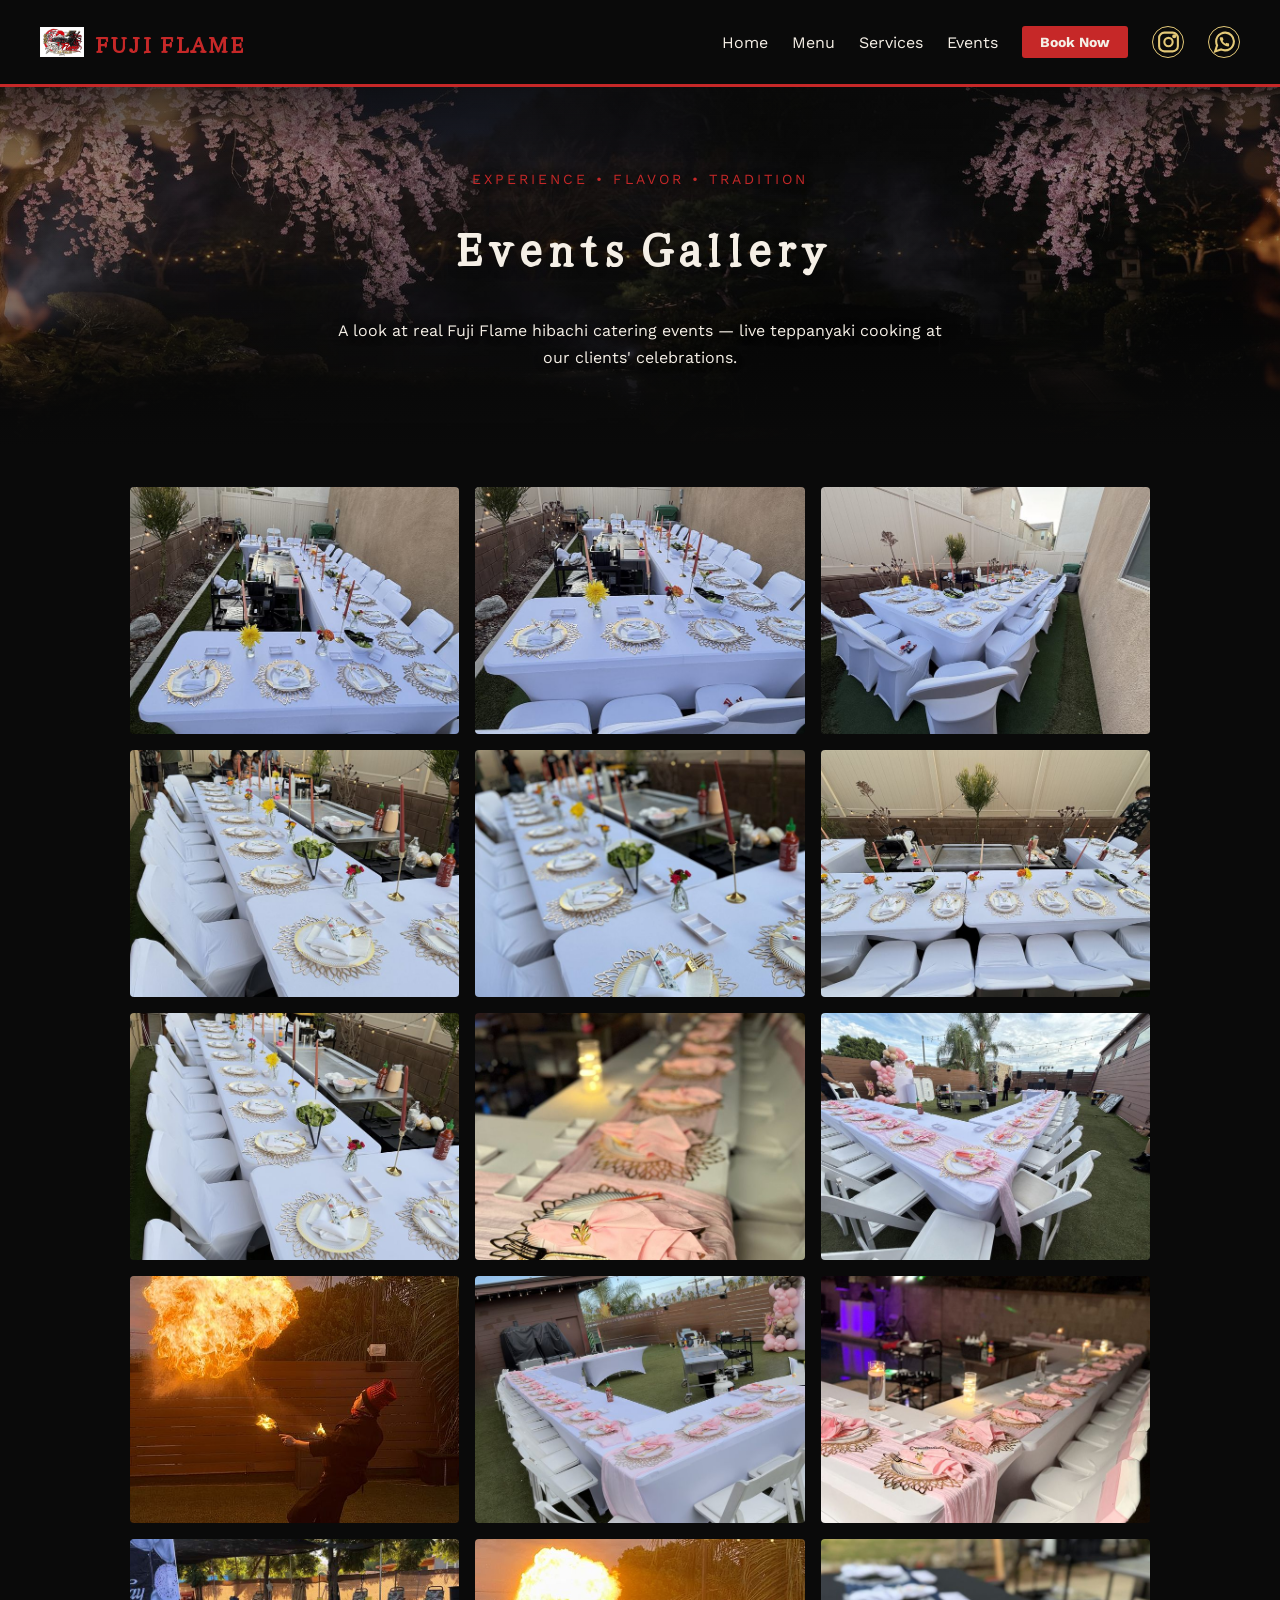
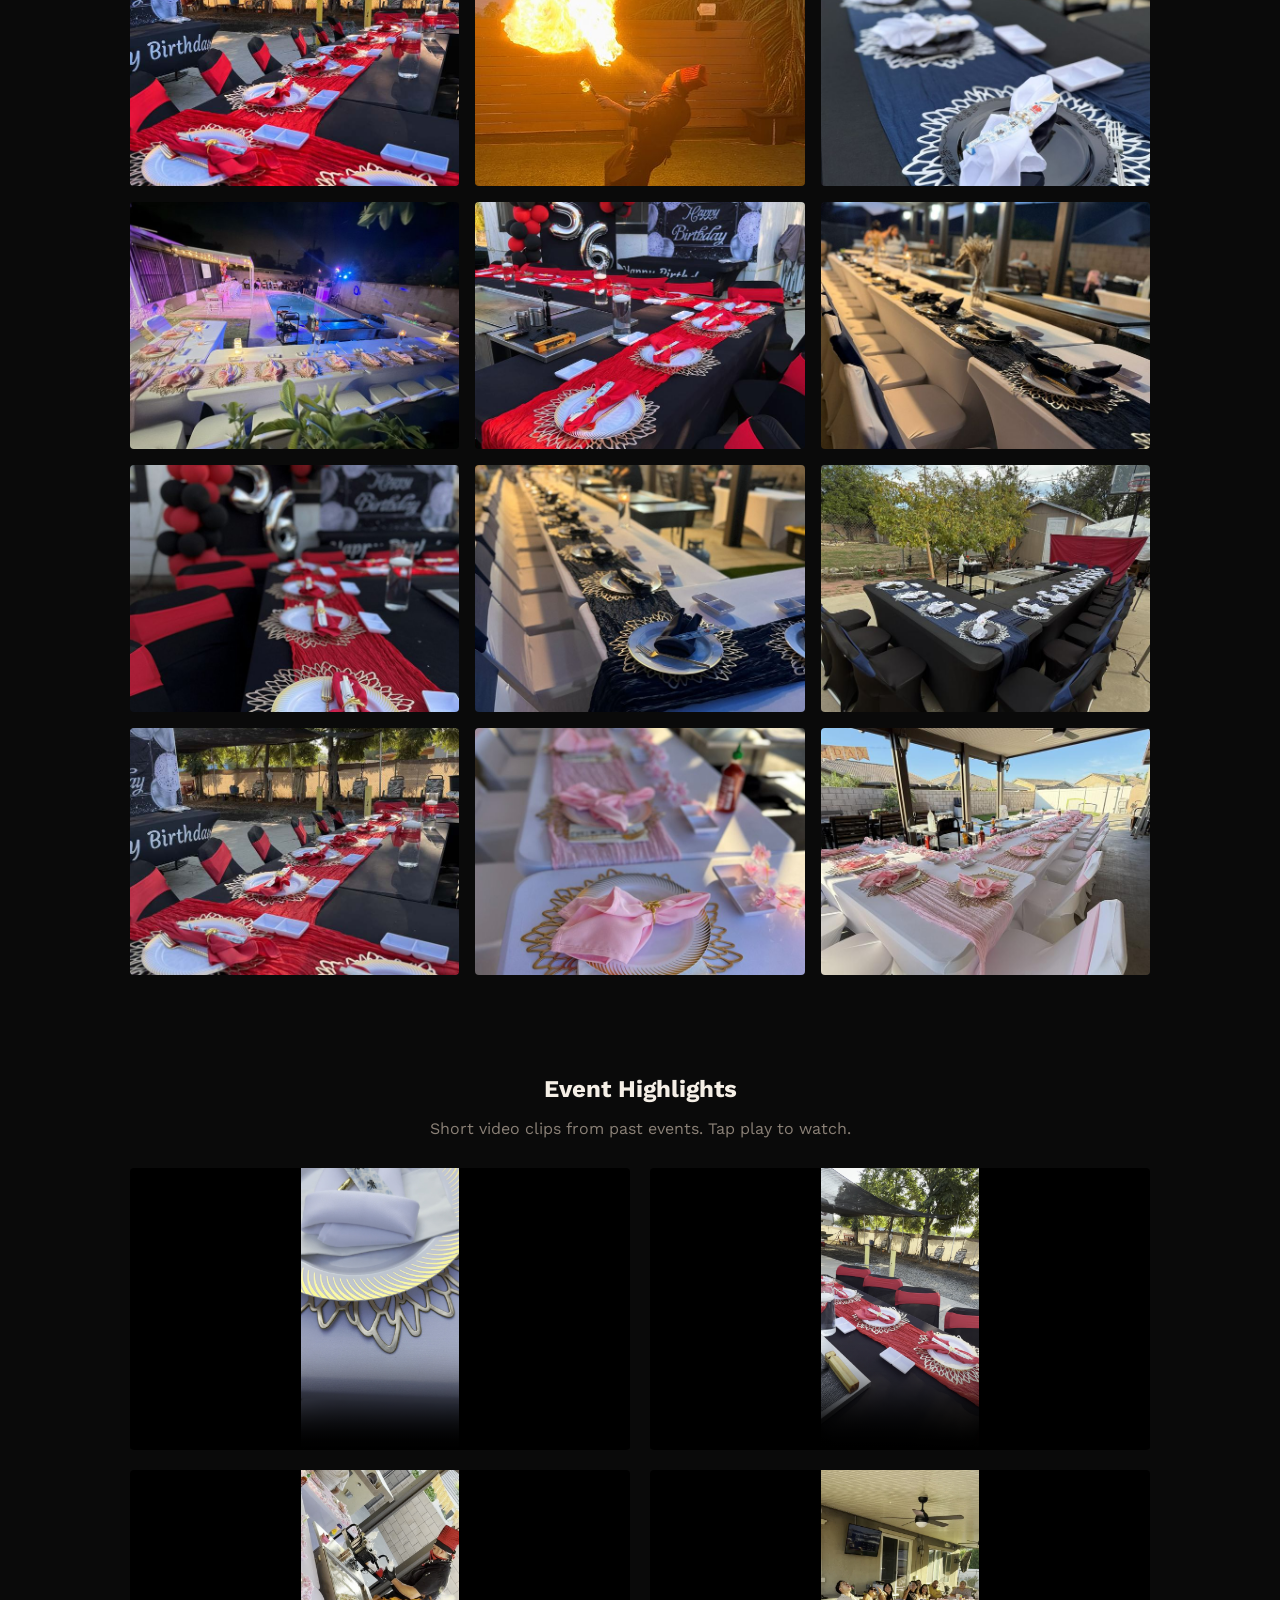
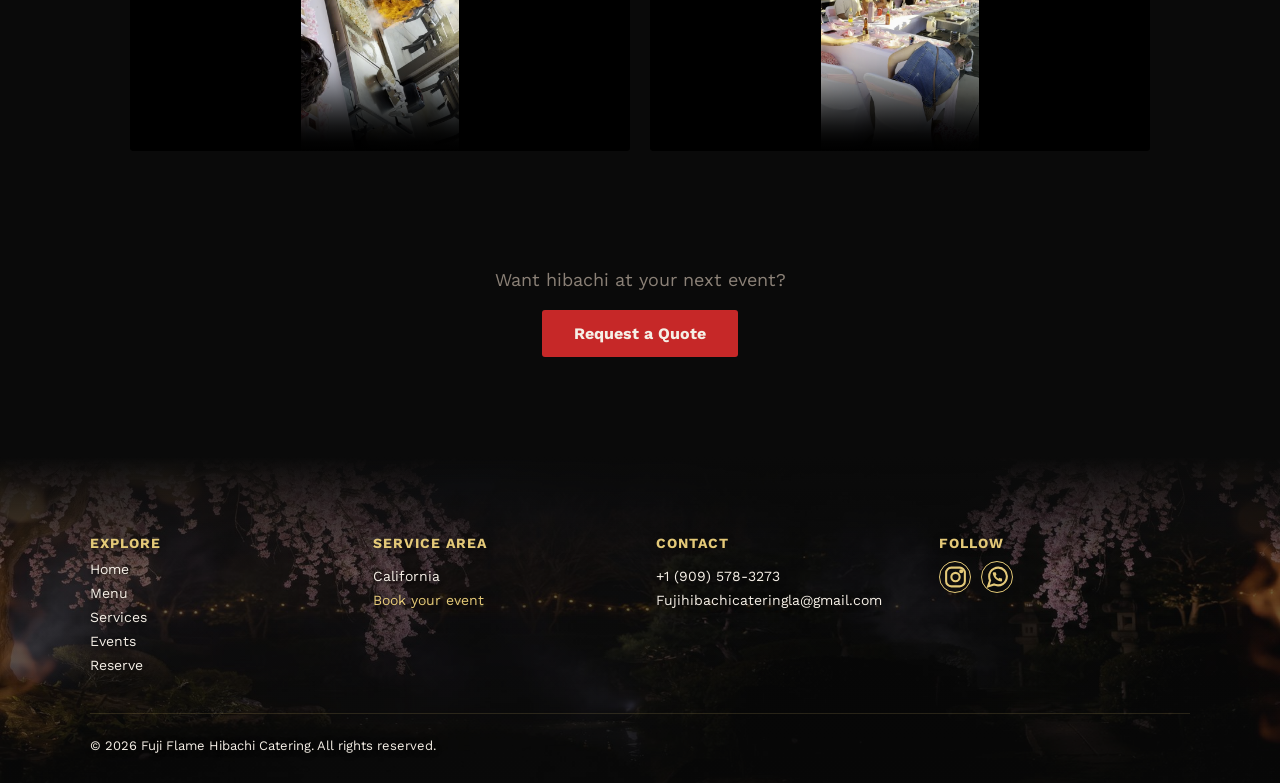
==== events.html @ 55829a8d "Add Fuji Flame Hibachi website" ====
<!DOCTYPE html>
<html lang="en">
    <head>
        <meta charset="UTF-8">
        <meta name="viewport" content="width=device-width, initial-scale=1">
        <title>Events Gallery | Fuji Flame Hibachi Catering</title>
        <meta name="description" content="A photo gallery of real Fuji Flame hibachi catering events — live teppanyaki cooking at weddings, birthdays and parties.">
        <link rel="stylesheet" href="style.css">
        <link rel="preconnect" href="https://fonts.googleapis.com">
        <link href="https://fonts.googleapis.com/css2?family=Yuji+Syuku&family=Work+Sans:wght@400;500;600&display=swap" rel="stylesheet">
    </head>
<body>
    <header>
        <a href="index.html" class="logo">
            <img src="Imagenes/web/logo-emblem.png" alt="" class="logo-mark" width="44" height="44">
            <span>FUJI FLAME</span>
        </a>
        <button class="nav-toggle" id="navToggle" aria-expanded="false" aria-controls="siteNav" aria-label="Open menu">
            <svg viewBox="0 0 24 24" width="26" height="26" fill="none" stroke="currentColor" stroke-width="2">
                <line x1="3" y1="6" x2="21" y2="6"></line>
                <line x1="3" y1="12" x2="21" y2="12"></line>
                <line x1="3" y1="18" x2="21" y2="18"></line>
            </svg>
        </button>
        <nav id="siteNav">
            <a href="index.html">Home</a>
            <a href="menu.html">Menu</a>
            <a href="services.html">Services</a>
            <a href="events.html" aria-current="page">Events</a>
            <a href="reserve.html" class="nav-cta">Book Now</a>
            <a href="https://www.instagram.com/fujihibachicateringla" class="social-icon" target="_blank" rel="noopener" aria-label="Instagram">
                <svg viewBox="0 0 24 24" width="25" height="28" fill="none" stroke="currentColor" stroke-width="2">
                <rect x="3" y="3" width="18" height="18" rx="5"></rect>
                <circle cx="12" cy="12" r="4"></circle>
                <circle cx="17.5" cy="6.5" r="1"></circle>
                </svg>
            </a>
            <a href="https://wa.me/19095783273" class="social-icon" target="_blank" rel="noopener" aria-label="WhatsApp">
                <svg viewBox="0 0 24 24" width="25" height="28" fill="none" stroke="currentColor" stroke-width="2">
                <path d="M21 11.5a8.38 8.38 0 0 1-.9 3.8 8.5 8.5 0 0 1-7.6 4.7 8.38 8.38 0 0 1-3.8-.9L3 21l1.9-5.7a8.38 8.38 0 0 1-.9-3.8 8.5 8.5 0 0 1 4.7-7.6 8.38 8.38 0 0 1 3.8-.9h.5a8.48 8.48 0 0 1 8 8v.5z"></path>
                <g transform="translate(6.5,6.5) scale(0.45)" stroke="none" fill="currentColor">
                <path d="M22 16.92v3a2 2 0 0 1-2.18 2 19.79 19.79 0 0 1-8.63-3.07 19.5 19.5 0 0 1-6-6 19.79 19.79 0 0 1-3.07-8.67A2 2 0 0 1 4.11 2h3a2 2 0 0 1 2 1.72c.127.96.361 1.903.7 2.81a2 2 0 0 1-.45 2.11L8.09 9.91a16 16 0 0 0 6 6l1.27-1.27a2 2 0 0 1 2.11-.45c.907.339 1.85.573 2.81.7A2 2 0 0 1 22 16.92z"></path>
                </g>
                </svg>
            </a>
        </nav>
    </header>

    <section class="page-intro page-banner">
        <p class="tagline">Experience • Flavor • Tradition</p>
        <h1>Events Gallery</h1>
        <p class="page-intro-text">A look at real Fuji Flame hibachi catering events — live teppanyaki cooking at our clients' celebrations.</p>
    </section>

    <section class="events reveal">
        <div class="photo-grid">
            <img src="Imagenes/events/thumbs/event-1.jpg" data-large="Imagenes/events/large/event-1.jpg" alt="Fuji Flame hibachi catering event" class="photo-grid-item" tabindex="0">
            <img src="Imagenes/events/thumbs/event-2.jpg" data-large="Imagenes/events/large/event-2.jpg" alt="Fuji Flame hibachi catering event" class="photo-grid-item" tabindex="0" loading="lazy">
            <img src="Imagenes/events/thumbs/event-3.jpg" data-large="Imagenes/events/large/event-3.jpg" alt="Fuji Flame hibachi catering event" class="photo-grid-item" tabindex="0" loading="lazy">
            <img src="Imagenes/events/thumbs/event-4.jpg" data-large="Imagenes/events/large/event-4.jpg" alt="Fuji Flame hibachi catering event" class="photo-grid-item" tabindex="0" loading="lazy">
            <img src="Imagenes/events/thumbs/event-5.jpg" data-large="Imagenes/events/large/event-5.jpg" alt="Fuji Flame hibachi catering event" class="photo-grid-item" tabindex="0" loading="lazy">
            <img src="Imagenes/events/thumbs/event-7.jpg" data-large="Imagenes/events/large/event-7.jpg" alt="Fuji Flame hibachi catering event" class="photo-grid-item" tabindex="0" loading="lazy">
            <img src="Imagenes/events/thumbs/event-8.jpg" data-large="Imagenes/events/large/event-8.jpg" alt="Fuji Flame hibachi catering event" class="photo-grid-item" tabindex="0" loading="lazy">
            <img src="Imagenes/events/thumbs/event-9.jpg" data-large="Imagenes/events/large/event-9.jpg" alt="Fuji Flame hibachi catering event" class="photo-grid-item" tabindex="0" loading="lazy">
            <img src="Imagenes/events/thumbs/event-10.jpg" data-large="Imagenes/events/large/event-10.jpg" alt="Fuji Flame hibachi catering event" class="photo-grid-item" tabindex="0" loading="lazy">
            <img src="Imagenes/events/thumbs/event-11.jpg" data-large="Imagenes/events/large/event-11.jpg" alt="Fuji Flame hibachi catering event" class="photo-grid-item" tabindex="0" loading="lazy">
            <img src="Imagenes/events/thumbs/event-12.jpg" data-large="Imagenes/events/large/event-12.jpg" alt="Fuji Flame hibachi catering event" class="photo-grid-item" tabindex="0" loading="lazy">
            <img src="Imagenes/events/thumbs/event-13.jpg" data-large="Imagenes/events/large/event-13.jpg" alt="Fuji Flame hibachi catering event" class="photo-grid-item" tabindex="0" loading="lazy">
            <img src="Imagenes/events/thumbs/event-14.jpg" data-large="Imagenes/events/large/event-14.jpg" alt="Fuji Flame hibachi catering event" class="photo-grid-item" tabindex="0" loading="lazy">
            <img src="Imagenes/events/thumbs/event-15.jpg" data-large="Imagenes/events/large/event-15.jpg" alt="Fuji Flame hibachi catering event" class="photo-grid-item" tabindex="0" loading="lazy">
            <img src="Imagenes/events/thumbs/event-16.jpg" data-large="Imagenes/events/large/event-16.jpg" alt="Fuji Flame hibachi catering event" class="photo-grid-item" tabindex="0" loading="lazy">
            <img src="Imagenes/events/thumbs/event-17.jpg" data-large="Imagenes/events/large/event-17.jpg" alt="Fuji Flame hibachi catering event" class="photo-grid-item" tabindex="0" loading="lazy">
            <img src="Imagenes/events/thumbs/event-18.jpg" data-large="Imagenes/events/large/event-18.jpg" alt="Fuji Flame hibachi catering event" class="photo-grid-item" tabindex="0" loading="lazy">
            <img src="Imagenes/events/thumbs/event-19.jpg" data-large="Imagenes/events/large/event-19.jpg" alt="Fuji Flame hibachi catering event" class="photo-grid-item" tabindex="0" loading="lazy">
            <img src="Imagenes/events/thumbs/event-20.jpg" data-large="Imagenes/events/large/event-20.jpg" alt="Fuji Flame hibachi catering event" class="photo-grid-item" tabindex="0" loading="lazy">
            <img src="Imagenes/events/thumbs/event-21.jpg" data-large="Imagenes/events/large/event-21.jpg" alt="Fuji Flame hibachi catering event" class="photo-grid-item" tabindex="0" loading="lazy">
            <img src="Imagenes/events/thumbs/event-23.jpg" data-large="Imagenes/events/large/event-23.jpg" alt="Fuji Flame hibachi catering event" class="photo-grid-item" tabindex="0" loading="lazy">
            <img src="Imagenes/events/thumbs/event-24.jpg" data-large="Imagenes/events/large/event-24.jpg" alt="Fuji Flame hibachi catering event" class="photo-grid-item" tabindex="0" loading="lazy">
            <img src="Imagenes/events/thumbs/event-26.jpg" data-large="Imagenes/events/large/event-26.jpg" alt="Fuji Flame hibachi catering event" class="photo-grid-item" tabindex="0" loading="lazy">
            <img src="Imagenes/events/thumbs/event-27.jpg" data-large="Imagenes/events/large/event-27.jpg" alt="Fuji Flame hibachi catering event" class="photo-grid-item" tabindex="0" loading="lazy">
        </div>
    </section>

    <section class="events reveal">
        <h2>Event Highlights</h2>
        <p class="events-intro">Short video clips from past events. Tap play to watch.</p>
        <div class="video-grid">
            <video controls preload="none" poster="Imagenes/web/videos/event-6-poster.jpg" class="video-grid-item">
                <source src="Imagenes/web/videos/event-6.mp4" type="video/mp4">
                Your browser can't play this video. Try opening it in Safari or QuickTime.
            </video>
            <video controls preload="none" poster="Imagenes/web/videos/event-25-poster.jpg" class="video-grid-item">
                <source src="Imagenes/web/videos/event-25.mp4" type="video/mp4">
                Your browser can't play this video. Try opening it in Safari or QuickTime.
            </video>
            <video controls preload="none" poster="Imagenes/web/videos/event-28-poster.jpg" class="video-grid-item">
                <source src="Imagenes/web/videos/event-28.mp4" type="video/mp4">
                Your browser can't play this video. Try opening it in Safari or QuickTime.
            </video>
            <video controls preload="none" poster="Imagenes/web/videos/event-29-poster.jpg" class="video-grid-item">
                <source src="Imagenes/web/videos/event-29.mp4" type="video/mp4">
                Your browser can't play this video. Try opening it in Safari or QuickTime.
            </video>
        </div>
    </section>

    <section class="menu-cta">
        <p>Want hibachi at your next event?</p>
        <a href="reserve.html" class="btn">Request a Quote</a>
    </section>

    <footer class="site-footer">
        <div class="footer-columns">
            <div>
                <h4>Explore</h4>
                <nav class="footer-nav" aria-label="Footer">
                    <a href="index.html">Home</a>
                    <a href="menu.html">Menu</a>
                    <a href="services.html">Services</a>
                    <a href="events.html">Events</a>
                    <a href="reserve.html">Reserve</a>
                </nav>
            </div>
            <div>
                <h4>Service Area</h4>
                <p>California<br><a href="reserve.html">Book your event</a></p>
            </div>
            <div>
                <h4>Contact</h4>
                <p>+1 (909) 578-3273<br>Fujihibachicateringla@gmail.com</p>
            </div>
            <div>
                <h4>Follow</h4>
                <div class="footer-social">
                    <a href="https://www.instagram.com/fujihibachicateringla" class="social-icon" target="_blank" rel="noopener" aria-label="Instagram">
                        <svg viewBox="0 0 24 24" width="25" height="28" fill="none" stroke="currentColor" stroke-width="2">
                            <rect x="3" y="3" width="18" height="18" rx="5"></rect>
                            <circle cx="12" cy="12" r="4"></circle>
                            <circle cx="17.5" cy="6.5" r="1"></circle>
                        </svg>
                    </a>
                    <a href="https://wa.me/19095783273" class="social-icon" target="_blank" rel="noopener" aria-label="WhatsApp">
                        <svg viewBox="0 0 24 24" width="25" height="28" fill="none" stroke="currentColor" stroke-width="2">
                            <path d="M21 11.5a8.38 8.38 0 0 1-.9 3.8 8.5 8.5 0 0 1-7.6 4.7 8.38 8.38 0 0 1-3.8-.9L3 21l1.9-5.7a8.38 8.38 0 0 1-.9-3.8 8.5 8.5 0 0 1 4.7-7.6 8.38 8.38 0 0 1 3.8-.9h.5a8.48 8.48 0 0 1 8 8v.5z"></path>
                            <g transform="translate(6.5,6.5) scale(0.45)" stroke="none" fill="currentColor">
                                <path d="M22 16.92v3a2 2 0 0 1-2.18 2 19.79 19.79 0 0 1-8.63-3.07 19.5 19.5 0 0 1-6-6 19.79 19.79 0 0 1-3.07-8.67A2 2 0 0 1 4.11 2h3a2 2 0 0 1 2 1.72c.127.96.361 1.903.7 2.81a2 2 0 0 1-.45 2.11L8.09 9.91a16 16 0 0 0 6 6l1.27-1.27a2 2 0 0 1 2.11-.45c.907.339 1.85.573 2.81.7A2 2 0 0 1 22 16.92z"></path>
                            </g>
                        </svg>
                    </a>
                </div>
            </div>
        </div>
        <div class="footer-bottom">
            <span>© 2026 Fuji Flame Hibachi Catering. All rights reserved.</span>
        </div>
    </footer>

    <script src="script.js"></script>
    <script src="events.js"></script>
</body>
</html>
---- style.css ----
:root {
  --color-bg: #0A0A0A;
  --color-bg-alt: #1c1815;
  --color-text: #F5EFE6;
  --color-text-muted: #8b8177;
  --color-accent: #C62828;
  --color-accent-light: #E4C978;
  --color-sakura: #F48FB1;
  --font-display: "Yuji Syuku", serif;
  --font-body: "Work Sans", sans-serif;
}

* {
  box-sizing: border-box;
}

body {
  margin: 0;
  background-color: var(--color-bg);
  color: var(--color-text);
  font-family: var(--font-body);
}

a {
  text-decoration: none;
}

/* ---- Focus styles (keyboard navigation) ---- */
a:focus-visible,
button:focus-visible,
input:focus-visible,
textarea:focus-visible,
select:focus-visible {
  outline: 2px solid var(--color-accent-light);
  outline-offset: 3px;
}

/* ---- Header / nav ---- */
header {
  position: relative;
  display: flex;
  flex-wrap: wrap;
  justify-content: space-between;
  align-items: center;
  padding: 20px 40px;
  border-bottom: 3px solid var(--color-accent);
}

.logo {
  display: inline-flex;
  align-items: center;
  gap: 10px;
  font-family: var(--font-display);
  font-size: 24px;
  font-weight: bold;
  color: var(--color-accent);
}

.logo-mark {
  height: 44px;
  width: 44px;
  object-fit: contain;
  border-radius: 6px;
}

nav {
  display: flex;
  align-items: center;
  gap: 24px;
}

nav a {
  color: var(--color-text);
}

.nav-toggle {
  display: none;
  background: none;
  border: none;
  color: var(--color-text);
  cursor: pointer;
  padding: 6px;
}

/* "Book Now" call-to-action button in the nav */
.nav-cta {
  background-color: var(--color-accent);
  color: var(--color-text);
  padding: 8px 18px;
  border-radius: 3px;
  font-weight: bold;
  font-size: 14px;
}

.social-icon {
  display: inline-flex;
  align-items: center;
  justify-content: center;
  width: 32px;
  height: 32px;
  border: 1px solid var(--color-accent-light);
  border-radius: 50%;
  color: var(--color-accent-light);
}

/* ---- Slider ---- */
.slider {
  position: relative;
  width: 100%;
  height: 60vh;
  overflow: hidden;
}

.slide {
  position: absolute;
  top: 0;
  left: 0;
  width: 100%;
  height: 100%;
  opacity: 0;
  transition: opacity 0.5s ease;
}

.slide.active {
  opacity: 1;
}

.slide-photo {
  width: 100%;
  height: 100%;
  object-fit: cover;
  display: block;
}

.slider-dots {
  position: absolute;
  bottom: 20px;
  left: 50%;
  transform: translateX(-50%);
  display: flex;
  gap: 10px;
  z-index: 2;
}

.dot {
  width: 10px;
  height: 10px;
  border-radius: 50%;
  border: 1px solid var(--color-accent-light);
  background: transparent;
  cursor: pointer;
  padding: 0;
  transition: background-color 0.3s ease;
}

.dot.active {
  background-color: var(--color-accent-light);
}

/* ---- Hero ---- */
.hero {
  text-align: center;
  padding: 120px 40px;
}

.tagline {
  color: var(--color-accent);
  letter-spacing: 3px;
  text-transform: uppercase;
  font-size: 14px;
}

.hero h1 {
  font-family: var(--font-display);
  font-size: 72px;
  margin: 10px 0;
}

.hero-text {
  color: var(--color-text-muted);
  max-width: 500px;
  margin: 0 auto 30px;
}

.btn {
  display: inline-block;
  background-color: var(--color-accent);
  color: var(--color-text);
  padding: 14px 32px;
  font-weight: bold;
  border-radius: 3px;
}

/* ---- About ---- */
.about {
  max-width: 700px;
  margin: 0 auto;
  padding: 100px 40px;
}

.about h2 {
  text-align: center;
  margin-bottom: 30px;
}

.about p {
  color: var(--color-text-muted);
  line-height: 1.8;
  margin-bottom: 16px;
}

/* ---- Shared page intro (menu / services / events / reserve) ---- */
.page-intro {
  text-align: center;
  padding: 80px 40px 40px;
  max-width: 700px;
  margin: 0 auto;
}

.page-intro h1 {
  font-family: var(--font-display);
  font-size: 48px;
  margin: 10px 0 20px;
}

.page-intro-text {
  color: var(--color-text-muted);
  line-height: 1.7;
}

/* ---- Menu packages ---- */
.packages {
  max-width: 1000px;
  margin: 0 auto;
  padding: 20px 40px 80px;
  display: grid;
  grid-template-columns: repeat(2, 1fr);
  gap: 30px;
}

.package-card {
  background-color: var(--color-bg-alt);
  border-top: 3px solid var(--color-accent);
  padding: 28px;
  border-radius: 4px;
}

.package-card:last-child {
  grid-column: 1 / -1;
}

.package-head {
  display: flex;
  align-items: center;
  gap: 16px;
  margin-bottom: 16px;
}

.package-number {
  font-family: var(--font-display);
  font-size: 36px;
  color: var(--color-accent);
}

.package-name {
  font-size: 20px;
  margin: 0 0 4px;
}

.package-price {
  color: var(--color-accent-light);
  font-weight: bold;
}

.package-price small {
  color: var(--color-text-muted);
  font-weight: normal;
  font-size: 12px;
}

.package-items {
  list-style: none;
  padding: 0;
  margin: 0 0 16px;
  columns: 2;
}

.package-items li {
  padding: 6px 0;
  border-bottom: 1px solid rgba(228, 201, 120, 0.15);
  break-inside: avoid;
}

.package-note {
  color: var(--color-text-muted);
  font-size: 13px;
  font-style: italic;
  margin: 0;
}

/* ---- Sauces ---- */
.sauces {
  max-width: 900px;
  margin: 0 auto;
  padding: 40px 40px 100px;
  text-align: center;
}

.sauces h2 {
  margin-bottom: 10px;
}

.sauces-intro {
  color: var(--color-text-muted);
  margin-bottom: 30px;
}

.sauces-grid {
  display: grid;
  grid-template-columns: repeat(3, 1fr);
  gap: 20px;
}

.sauce-card {
  background-color: var(--color-bg-alt);
  border: 1px solid rgba(228, 201, 120, 0.25);
  padding: 24px;
  border-radius: 4px;
}

.sauce-card h3 {
  color: var(--color-accent-light);
  margin: 0;
  font-size: 16px;
}

/* ---- Shared call-to-action band ---- */
.menu-cta {
  text-align: center;
  padding: 60px 40px 100px;
}

.menu-cta p {
  color: var(--color-text-muted);
  margin-bottom: 20px;
  font-size: 18px;
}

/* ---- Services page ---- */
.services-list {
  max-width: 700px;
  margin: 0 auto;
  padding: 20px 40px 60px;
}

.services-list h2 {
  margin-bottom: 20px;
}

.check-list {
  list-style: none;
  padding: 0;
  margin: 0;
}

.check-list li {
  padding: 12px 0 12px 32px;
  border-bottom: 1px solid rgba(228, 201, 120, 0.15);
  color: var(--color-text-muted);
  position: relative;
}

.check-list li::before {
  content: "\2713";
  position: absolute;
  left: 0;
  color: var(--color-accent-light);
  font-weight: bold;
}

.check-list--placeholder li {
  color: var(--color-text);
  font-style: italic;
}

.check-list--placeholder li::before {
  content: "?";
  color: var(--color-accent);
}

/* ---- Events page: photo + video gallery ---- */
.events {
  padding: 40px 40px;
  max-width: 1100px;
  margin: 0 auto;
}

.events h2 {
  text-align: center;
  margin-bottom: 10px;
}

.events-intro {
  text-align: center;
  color: var(--color-text-muted);
  margin-bottom: 30px;
}

.photo-grid {
  display: grid;
  grid-template-columns: repeat(3, 1fr);
  gap: 16px;
}

.photo-grid-item {
  width: 100%;
  aspect-ratio: 4 / 3;
  object-fit: cover;
  border-radius: 4px;
  display: block;
}

.video-grid {
  display: grid;
  grid-template-columns: repeat(2, 1fr);
  gap: 20px;
}

.video-grid-item {
  width: 100%;
  aspect-ratio: 16 / 9;
  background-color: #000;
  border-radius: 4px;
  object-fit: contain;
}

/* ---- Contact / reserve form ---- */
.contact {
  max-width: 500px;
  margin: 0 auto;
  padding: 20px 40px 100px;
}

.contact form {
  display: flex;
  flex-direction: column;
  gap: 16px;
}

.contact label {
  display: block;
  font-size: 13px;
  color: var(--color-text-muted);
  text-transform: uppercase;
  margin-bottom: 6px;
}

.contact input,
.contact select,
.contact textarea {
  width: 100%;
  background-color: var(--color-bg);
  border: 1px solid rgba(228, 201, 120, 0.35);
  color: var(--color-text);
  padding: 12px 14px;
  border-radius: 4px;
  font-family: var(--font-body);
  font-size: 14px;
}

.contact button {
  background-color: var(--color-accent);
  color: var(--color-text);
  border: none;
  padding: 14px;
  border-radius: 3px;
  font-weight: bold;
  cursor: pointer;
}

.form-status {
  color: var(--color-accent-light);
  font-weight: bold;
  font-size: 14px;
  margin: 0;
}

/* ====================================================== */
/* Booking form (reserve.html) — 3-step wizard             */
/* ====================================================== */

/* hides an element visually but keeps it readable by screen readers
   and reachable by keyboard — used for the real radio inputs behind
   the chips / setup buttons / colour swatches */
.visually-hidden {
  position: absolute;
  width: 1px;
  height: 1px;
  padding: 0;
  margin: -1px;
  overflow: hidden;
  clip: rect(0, 0, 0, 0);
  white-space: nowrap;
  border: 0;
}

.booking {
  max-width: 760px;
  margin: 0 auto;
  padding: 10px 40px 120px;
}

/* ---- Step indicator ---- */
.step-indicator {
  display: flex;
  justify-content: center;
  gap: 10px;
  padding-bottom: 20px;
  margin-bottom: 40px;
  border-bottom: 1px solid rgba(228, 201, 120, 0.25);
  flex-wrap: wrap;
}

.step-tag {
  display: inline-flex;
  align-items: center;
  gap: 8px;
  padding: 8px 16px;
  border-radius: 20px;
  font-size: 13px;
  letter-spacing: 1px;
  text-transform: uppercase;
  color: var(--color-text-muted);
  background-color: var(--color-bg-alt);
}

.step-tag.active {
  background-color: var(--color-accent);
  color: var(--color-text);
  font-weight: bold;
}

.step-tag-num {
  font-family: var(--font-display);
}

/* ---- Step panels ---- */
.form-step h2 {
  font-size: 20px;
  margin: 0 0 6px;
}

.form-step-intro {
  color: var(--color-text-muted);
  font-size: 14px;
  margin: 0 0 28px;
}

.form-group {
  margin-bottom: 28px;
}

.form-group-label {
  display: block;
  font-size: 13px;
  color: var(--color-text-muted);
  text-transform: uppercase;
  letter-spacing: 1px;
  margin-bottom: 10px;
}

.form-group-note {
  color: var(--color-text-muted);
  font-size: 12px;
  margin: 6px 0 0;
  font-style: italic;
}

.required-mark {
  color: var(--color-accent);
  margin-left: 2px;
}

/* ---- Text fields ---- */
.field-row {
  display: grid;
  grid-template-columns: 1fr 1fr;
  gap: 16px;
  margin-bottom: 28px;
}

.field label {
  display: block;
  font-size: 13px;
  color: var(--color-text-muted);
  text-transform: uppercase;
  letter-spacing: 1px;
  margin-bottom: 8px;
}

.field input,
.field select,
.field textarea {
  width: 100%;
  background-color: var(--color-bg);
  border: 1px solid rgba(228, 201, 120, 0.35);
  color: var(--color-text);
  padding: 12px 14px;
  border-radius: 4px;
  font-family: var(--font-body);
  font-size: 14px;
}

/* only turn a field's border red once our JS has flagged it as invalid —
   not automatically via :invalid, so empty fields don't look like errors
   before the visitor has even had a chance to fill them in */
.field.has-error input,
.field.has-error select {
  border-color: var(--color-accent);
}

/* ---- Comments / special requests (step 2) ---- */
.comments-field textarea {
  resize: vertical;
  min-height: 110px;
  max-width: 100%;
  line-height: 1.5;
}

.comments-field textarea::placeholder {
  color: var(--color-text-muted);
}

.comments-field textarea:focus {
  border-color: var(--color-accent-light);
}

.field-help {
  margin: -2px 0 10px;
  font-size: 13px;
  line-height: 1.5;
  color: var(--color-text-muted);
}

.char-counter {
  margin: 6px 0 0;
  font-size: 12px;
  text-align: right;
  color: var(--color-text-muted);
}

.char-counter.is-near-limit {
  color: var(--color-accent-light);
}

.field-error {
  display: block;
  color: var(--color-accent);
  font-size: 12px;
  margin-top: 6px;
  min-height: 15px;
}

/* ---- Chips (occasion) ---- */
.chip-group {
  display: flex;
  flex-wrap: wrap;
  gap: 10px;
}

.chip-label {
  display: inline-flex;
  align-items: center;
  padding: 10px 18px;
  border-radius: 20px;
  border: 1px solid rgba(228, 201, 120, 0.35);
  color: var(--color-text);
  font-size: 14px;
  cursor: pointer;
  transition: background-color 0.2s ease, border-color 0.2s ease;
}

.chip-input:checked + .chip-label {
  background-color: var(--color-accent);
  border-color: var(--color-accent);
  font-weight: bold;
}

.chip-input:focus-visible + .chip-label {
  outline: 2px solid var(--color-accent-light);
  outline-offset: 2px;
}

.other-occasion-field {
  margin-top: 14px;
}

/* ---- Setup & linen buttons ---- */
.setup-group {
  display: flex;
  flex-wrap: wrap;
  gap: 10px;
}

.setup-label {
  display: inline-flex;
  align-items: center;
  padding: 12px 18px;
  border-radius: 4px;
  border: 1px solid rgba(228, 201, 120, 0.35);
  color: var(--color-text);
  font-size: 14px;
  cursor: pointer;
  transition: background-color 0.2s ease, border-color 0.2s ease;
}

.setup-input:checked + .setup-label {
  background-color: var(--color-accent);
  border-color: var(--color-accent);
  font-weight: bold;
}

.setup-input:focus-visible + .setup-label {
  outline: 2px solid var(--color-accent-light);
  outline-offset: 2px;
}

/* ---- Accent colour swatches ---- */
.swatch-grid {
  display: grid;
  grid-template-columns: repeat(9, 1fr);
  gap: 10px;
  max-width: 460px;
}

.swatch-label {
  position: relative;
  display: block;
  width: 100%;
  aspect-ratio: 1 / 1;
  border-radius: 4px;
  border: 1px solid rgba(245, 239, 230, 0.25);
  cursor: pointer;
}

.swatch-input:checked + .swatch-label {
  box-shadow: 0 0 0 3px var(--color-accent-light);
}

.swatch-input:focus-visible + .swatch-label {
  outline: 2px solid var(--color-accent-light);
  outline-offset: 3px;
}

.swatch-input:checked + .swatch-label::after {
  content: "\2713";
  position: absolute;
  inset: 0;
  display: flex;
  align-items: center;
  justify-content: center;
  font-size: 16px;
  font-weight: bold;
  color: #fff;
  text-shadow: 0 0 3px rgba(0, 0, 0, 0.8);
}

.accent-colour-chosen {
  margin-top: 12px;
  font-size: 13px;
  color: var(--color-text-muted);
}

.accent-colour-chosen strong {
  color: var(--color-text);
}

/* ---- Package group (step 2) ---- */
.package-group {
  background-color: var(--color-bg-alt);
  border: 1px solid rgba(228, 201, 120, 0.2);
  border-radius: 4px;
  padding: 20px;
  margin-bottom: 20px;
}

.package-group-head {
  display: flex;
  justify-content: space-between;
  align-items: center;
  margin-bottom: 16px;
}

.package-group-head h3 {
  font-size: 14px;
  text-transform: uppercase;
  letter-spacing: 1px;
  color: var(--color-text-muted);
  margin: 0;
}

.remove-group-btn {
  background: none;
  border: none;
  color: var(--color-accent);
  font-size: 13px;
  cursor: pointer;
  text-decoration: underline;
  padding: 4px;
}

.package-radio-grid {
  display: grid;
  grid-template-columns: repeat(auto-fill, minmax(180px, 1fr));
  gap: 14px;
  margin-bottom: 18px;
}

.package-radio-card {
  position: relative;
  display: block;
  background-color: var(--color-bg);
  border: 1px solid rgba(228, 201, 120, 0.25);
  border-radius: 4px;
  padding: 14px;
  cursor: pointer;
  transition: border-color 0.2s ease, background-color 0.2s ease;
}

.package-radio-input:checked + .package-radio-card {
  border-color: var(--color-accent-light);
  background-color: rgba(228, 201, 120, 0.08);
}

.package-radio-input:focus-visible + .package-radio-card {
  outline: 2px solid var(--color-accent-light);
  outline-offset: 2px;
}

.package-radio-card .pkg-num {
  font-family: var(--font-display);
  color: var(--color-accent);
  font-size: 13px;
}

.package-radio-card .pkg-name {
  font-weight: bold;
  margin: 2px 0;
  font-size: 15px;
}

.package-radio-card .pkg-price {
  color: var(--color-accent-light);
  font-size: 13px;
  font-weight: bold;
}

.package-radio-card .pkg-items {
  color: var(--color-text-muted);
  font-size: 12px;
  margin-top: 6px;
  line-height: 1.5;
}

.add-group-btn {
  background: none;
  border: 1px dashed var(--color-accent-light);
  color: var(--color-accent-light);
  padding: 12px 18px;
  border-radius: 4px;
  cursor: pointer;
  font-size: 14px;
  width: 100%;
}

/* ---- Sauce checkboxes ---- */
.sauce-check-group {
  display: flex;
  flex-wrap: wrap;
  gap: 16px;
}

.sauce-check-label {
  display: inline-flex;
  align-items: center;
  gap: 8px;
  font-size: 14px;
  cursor: pointer;
}

/* ---- Step navigation buttons ---- */
.step-actions {
  display: flex;
  justify-content: space-between;
  gap: 16px;
  margin-top: 30px;
}

.btn-next,
.btn-submit {
  background-color: var(--color-accent);
  color: var(--color-text);
  border: none;
  padding: 14px 32px;
  border-radius: 3px;
  font-weight: bold;
  cursor: pointer;
  margin-left: auto;
}

.btn-back {
  background: none;
  border: 1px solid rgba(228, 201, 120, 0.35);
  color: var(--color-text);
  padding: 14px 32px;
  border-radius: 3px;
  font-weight: bold;
  cursor: pointer;
}

/* ---- Review (step 3) ---- */
.review-section {
  margin-bottom: 24px;
  padding-bottom: 20px;
  border-bottom: 1px solid rgba(228, 201, 120, 0.15);
}

.review-section-head {
  display: flex;
  justify-content: space-between;
  align-items: center;
  margin-bottom: 10px;
}

.review-section-head h3 {
  font-size: 14px;
  text-transform: uppercase;
  letter-spacing: 1px;
  color: var(--color-accent-light);
  margin: 0;
}

.review-edit-link {
  background: none;
  border: none;
  color: var(--color-text-muted);
  font-size: 13px;
  text-decoration: underline;
  cursor: pointer;
  padding: 2px;
}

.review-row {
  display: flex;
  justify-content: space-between;
  gap: 16px;
  padding: 6px 0;
  font-size: 14px;
  color: var(--color-text);
}

.review-row span:first-child {
  color: var(--color-text-muted);
}

/* visitor's comment: keep their line breaks, wrap long words */
.review-comments {
  margin: 0;
  font-size: 14px;
  line-height: 1.6;
  color: var(--color-text);
  white-space: pre-wrap;
  overflow-wrap: anywhere;
}

.review-comments.is-empty {
  color: var(--color-text-muted);
  font-style: italic;
}

.estimate-box {
  background-color: var(--color-bg-alt);
  border: 1px solid var(--color-accent-light);
  border-radius: 4px;
  padding: 20px;
  margin: 24px 0;
}

.estimate-box .estimate-total {
  font-family: var(--font-display);
  font-size: 28px;
  color: var(--color-accent-light);
}

.estimate-box .estimate-note {
  color: var(--color-text-muted);
  font-size: 12px;
  margin: 6px 0 0;
}

.confirm-row {
  display: flex;
  align-items: flex-start;
  gap: 10px;
  margin: 24px 0;
}

.confirm-row input {
  margin-top: 4px;
}

.confirm-row label {
  font-size: 14px;
  color: var(--color-text);
}

/* ---- Thank-you panel ---- */
.booking-thanks {
  text-align: center;
  padding: 60px 20px;
}

.booking-thanks h2 {
  font-family: var(--font-display);
  font-size: 32px;
  margin-bottom: 14px;
}

.booking-thanks p {
  color: var(--color-text-muted);
  max-width: 480px;
  margin: 0 auto;
  line-height: 1.7;
}

/* ---- Footer ---- */
footer {
  padding: 60px 40px 30px;
  border-top: 1px solid rgba(228, 201, 120, 0.25);
}

.footer-columns {
  display: grid;
  grid-template-columns: repeat(4, 1fr);
  gap: 32px;
  max-width: 1100px;
  margin: 0 auto 40px;
}

.footer-columns h4 {
  color: var(--color-accent-light);
  font-size: 14px;
  text-transform: uppercase;
  letter-spacing: 1px;
  margin-bottom: 10px;
}

.footer-columns p {
  color: var(--color-text-muted);
  font-size: 14px;
  line-height: 1.7;
}

.footer-columns p a {
  color: var(--color-accent-light);
}

.footer-nav {
  display: flex;
  flex-direction: column;
  gap: 8px;
}

.footer-nav a {
  color: var(--color-text-muted);
  font-size: 14px;
}

.footer-nav a:hover {
  color: var(--color-accent-light);
}

.footer-social {
  display: flex;
  gap: 10px;
}

.footer-bottom {
  max-width: 1100px;
  margin: 0 auto;
  padding-top: 24px;
  border-top: 1px solid rgba(228, 201, 120, 0.15);
  display: flex;
  justify-content: space-between;
  align-items: center;
  color: var(--color-text-muted);
  font-size: 13px;
}

/* ---- Features (home page) ---- */
.features {
  display: grid;
  grid-template-columns: repeat(3, 1fr);
  gap: 40px;
  max-width: 1100px;
  margin: 0 auto;
  padding: 80px 40px;
}

.feature {
  display: flex;
  flex-direction: column;
  align-items: center;
  text-align: center;
  gap: 20px;
}

.feature-icon {
  color: var(--color-accent);
}

.feature p {
  color: var(--color-text-muted);
  line-height: 1.7;
  flex-grow: 1;
}

/* ---- Features: scroll-triggered grill photo background (home page) ---- */
/* script.js sets two numbers on the section while you scroll:
   --bg-progress: 0 = section off screen, 1 = section centred in the screen
   --bg-shift:   -1 to 1, how far the section is from the screen centre
   The defaults below are what you see before (or without) JavaScript. */
.features--fire {
  --bg-progress: 0;
  --bg-shift: 0;
  position: relative;
  overflow: hidden; /* clips the photo layer, which is taller than the section */
  isolation: isolate; /* keeps the z-index layers below inside this section */
  /* let the photo run edge to edge while the 3 columns keep their old
     1100px width: the side padding grows instead of using max-width */
  max-width: none;
  padding-left: max(40px, calc((100% - 1020px) / 2));
  padding-right: max(40px, calc((100% - 1020px) / 2));
  padding-top: 140px;
  padding-bottom: 140px;
}

/* layer 1: the photo. It's 120px taller than the section on top and
   bottom so the parallax movement never shows an empty strip */
.features-bg {
  position: absolute;
  top: -120px;
  bottom: -120px;
  left: 0;
  right: 0;
  z-index: -2;
  pointer-events: none;
  background-image: url("Imagenes/web/grill-fire.jpg");
  background-size: cover;
  background-position: center;
  /* without the scroll script (old browser, JS off, reduced motion)
     the photo simply sits there at a medium strength */
  opacity: 0.6;
}

/* script.js adds .is-scroll-driven once it is running the effect */
.features--fire.is-scroll-driven .features-bg {
  /* fade: strongest (0.9) when the section is centred on screen */
  opacity: calc(var(--bg-progress) * 0.9);
  /* parallax: nudge the photo against the scroll so it seems to move slower */
  transform: translate3d(0, calc(var(--bg-shift) * -70px), 0);
  will-change: opacity, transform;
}

/* layer 2: the dark gradient on top of the photo. Solid page colour at
   the very top and bottom (so there are no hard edges against the hero
   and the next section), see-through in the middle so the flames show */
.features--fire::after {
  content: "";
  position: absolute;
  inset: 0;
  z-index: -1;
  pointer-events: none;
  background:
    linear-gradient(to bottom,
      var(--color-bg) 0%,
      rgba(10, 10, 10, 0.78) 18%,
      rgba(10, 10, 10, 0.5) 40%,
      rgba(10, 10, 10, 0.5) 60%,
      rgba(10, 10, 10, 0.78) 82%,
      var(--color-bg) 100%),
    /* extra darkness behind the text in the middle of the section */
    radial-gradient(ellipse at center, rgba(10, 10, 10, 0.35) 0%, rgba(10, 10, 10, 0) 70%);
}

/* the muted grey is too faint over smoke and flames, so use the main
   text colour here, plus a soft shadow so it stays readable */
.features--fire .feature p {
  color: var(--color-text);
  text-shadow: 0 1px 8px rgba(10, 10, 10, 0.9);
}

/* soft dark glow behind the red icons so they don't vanish into the fire */
.features--fire .feature-icon {
  filter: drop-shadow(0 0 10px rgba(10, 10, 10, 0.9));
}

/* phones and small tablets: same fade, but no parallax, and the photo is
   shifted so the flames and sparks (right of centre) stay in the frame */
@media (max-width: 768px) {
  /* two classes so this beats the older ".features" mobile padding further down */
  .features.features--fire {
    padding: 100px 24px;
  }

  .features-bg,
  .features--fire.is-scroll-driven .features-bg {
    top: 0;
    bottom: 0;
    transform: none;
    background-position: 58% 40%;
  }
}

/* people who asked for less motion: no scroll effect at all, just the
   photo at a fixed medium strength with the same soft top/bottom edges */
@media (prefers-reduced-motion: reduce) {
  .features-bg,
  .features--fire.is-scroll-driven .features-bg {
    top: 0;
    bottom: 0;
    opacity: 0.6;
    transform: none;
    will-change: auto;
  }
}

/* ---- Newsletter band (home page) ---- */
.newsletter {
  background-color: var(--color-accent);
  padding: 70px 40px;
}

.newsletter-inner {
  max-width: 1100px;
  margin: 0 auto;
  display: grid;
  grid-template-columns: 1fr 1fr;
  gap: 40px;
  align-items: center;
}

.newsletter-text {
  color: var(--color-text);
  font-size: 20px;
  line-height: 1.5;
  text-align: center;
  margin: 0;
}

.newsletter-form {
  display: flex;
  flex-direction: column;
  gap: 16px;
}

.newsletter-form input {
  background-color: var(--color-text);
  border: none;
  padding: 16px;
  font-size: 15px;
  color: var(--color-bg);
}

.newsletter-form button {
  background-color: var(--color-text);
  color: var(--color-accent);
  border: none;
  padding: 16px;
  font-weight: bold;
  letter-spacing: 2px;
  text-transform: uppercase;
  cursor: pointer;
}

.newsletter-form .form-status {
  color: var(--color-text);
}

.newsletter-note {
  color: var(--color-text);
  font-size: 12px;
  text-align: center;
  margin: 0;
}

/* ---- Scroll-reveal animation ---- */
.reveal {
  opacity: 0;
  transform: translateY(24px);
  transition: opacity 0.6s ease, transform 0.6s ease;
}

.reveal.is-visible {
  opacity: 1;
  transform: translateY(0);
}

/* ---- Reduced motion: turn off animation for people who asked for it ---- */
@media (prefers-reduced-motion: reduce) {
  .reveal {
    opacity: 1;
    transform: none;
    transition: none;
  }

  .slide {
    transition: none;
  }

  .chip-label,
  .setup-label,
  .package-radio-card {
    transition: none;
  }
}

/* ====================================================== */
/* Responsive breakpoints                                  */
/* ====================================================== */

@media (max-width: 900px) {
  .features {
    grid-template-columns: repeat(2, 1fr);
  }

  .footer-columns {
    grid-template-columns: repeat(2, 1fr);
  }

  .photo-grid {
    grid-template-columns: repeat(2, 1fr);
  }

  .swatch-grid {
    grid-template-columns: repeat(6, 1fr);
  }
}

@media (max-width: 768px) {
  .nav-toggle {
    display: inline-flex;
  }

  nav {
    position: absolute;
    top: 100%;
    left: 0;
    right: 0;
    flex-direction: column;
    align-items: flex-start;
    gap: 0;
    background-color: var(--color-bg-alt);
    border-bottom: 3px solid var(--color-accent);
    max-height: 0;
    overflow: hidden;
    transition: max-height 0.3s ease;
    z-index: 10;
  }

  nav.open {
    max-height: 420px;
  }

  nav a {
    padding: 14px 24px;
    width: 100%;
  }

  nav .social-icon {
    margin: 10px 0 10px 24px;
  }

  nav .nav-cta {
    margin: 10px 24px;
    width: calc(100% - 48px);
    text-align: center;
    padding: 14px 24px;
  }

  .hero {
    padding: 70px 24px;
  }

  .hero h1 {
    font-size: 44px;
  }

  .page-intro {
    padding: 50px 24px 30px;
  }

  .page-intro h1 {
    font-size: 34px;
  }

  .features {
    grid-template-columns: 1fr;
    padding: 50px 24px;
  }

  .packages {
    grid-template-columns: 1fr;
    padding: 10px 24px 50px;
  }

  .package-card:last-child {
    grid-column: auto;
  }

  .sauces-grid {
    grid-template-columns: 1fr;
  }

  .newsletter-inner {
    grid-template-columns: 1fr;
  }

  .footer-columns {
    grid-template-columns: 1fr;
    text-align: center;
  }

  .footer-nav {
    align-items: center;
  }

  .footer-bottom {
    flex-direction: column;
    gap: 10px;
    text-align: center;
  }

  .video-grid {
    grid-template-columns: 1fr;
  }

  .booking {
    padding: 10px 24px 100px;
  }

  .step-actions {
    gap: 10px;
  }

  .btn-back,
  .btn-next,
  .btn-submit {
    padding: 14px 22px;
  }
}

@media (max-width: 480px) {
  .hero h1 {
    font-size: 36px;
  }

  .photo-grid {
    grid-template-columns: repeat(2, 1fr);
    gap: 10px;
  }

  .package-items {
    columns: 1;
  }

  header {
    padding: 16px 20px;
  }

  .field-row {
    grid-template-columns: 1fr;
  }

  .swatch-grid {
    grid-template-columns: repeat(5, 1fr);
  }

  .step-tag-label {
    display: none;
  }

  .step-tag {
    padding: 8px 12px;
  }
}

/* ====================================================== */
/* Menu page: package card photos                          */
/* (kept at the end so the grid rules below win over the   */
/*  older .packages rules in the breakpoints above)        */
/* ====================================================== */

/* card becomes a column so the text can be pushed down and
   every card in a row ends at the same height */
.package-card {
  display: flex;
  flex-direction: column;
  overflow: hidden; /* clips the photo to the card's rounded corners */
}

/* photo sits flush with the card edges: the negative margins
   cancel the card's 28px padding on the top and sides */
.package-photo {
  position: relative;
  margin: -28px -28px 22px;
  aspect-ratio: 16 / 9;
  overflow: hidden; /* hides the zoomed edges on hover */
  background-color: var(--color-bg); /* shown while the photo loads */
}

.package-photo img {
  display: block;
  width: 100%;
  height: 100%;
  object-fit: cover; /* fill the 16:9 box without stretching */
  transition: transform 0.6s ease;
}

/* soft fade at the bottom of the photo into the card colour */
.package-photo::after {
  content: "";
  position: absolute;
  left: 0;
  right: 0;
  bottom: 0;
  height: 45%;
  pointer-events: none;
  background: linear-gradient(to bottom, rgba(28, 24, 21, 0) 0%, var(--color-bg-alt) 100%);
}

/* small package number in the top-left corner of the photo
   (aria-hidden in the HTML: the number is already read out below) */
.package-badge {
  position: absolute;
  top: 12px;
  left: 12px;
  z-index: 1;
  background-color: var(--color-accent);
  color: var(--color-text);
  font-size: 13px;
  font-weight: 600;
  letter-spacing: 1px;
  padding: 5px 10px;
  border-radius: 3px;
}

/* the "includes rice & vegetables" line sits at the bottom of every
   card, so cards with shorter item lists still line up */
.package-card .package-note {
  margin-top: auto;
}

/* gentle zoom on hover — only on devices with a real mouse */
@media (hover: hover) and (pointer: fine) {
  .package-card:hover .package-photo img {
    transform: scale(1.04);
  }
}

/* small muted line under the grid */
.menu-photo-note {
  grid-column: 1 / -1;
  text-align: center;
  color: var(--color-text-muted);
  font-size: 13px;
  margin: 4px 0 0;
}

/* ---- package grid layout ---- */

/* phones: one card per row */
@media (max-width: 600px) {
  .packages {
    grid-template-columns: 1fr;
    padding: 10px 24px 50px;
  }

  .package-card:last-child,
  .packages .package-card {
    grid-column: auto;
  }
}

/* tablets: two per row. The grid has 4 narrow tracks and every
   card takes 2, so the lone 5th card can sit centred at the same
   width instead of stretching across the whole row */
@media (min-width: 601px) and (max-width: 1024px) {
  .packages {
    grid-template-columns: repeat(4, 1fr);
    /* 3 equal card rows (as tall as the tallest card) + a short row for the note */
    grid-template-rows: repeat(3, 1fr) auto;
    padding: 10px 24px 60px;
  }

  .packages .package-card {
    grid-column: span 2;
  }

  .packages .package-card:nth-child(5) {
    grid-column: 2 / span 2;
  }
}

/* desktop: 3 on top, 2 centred underneath, all the same width
   (6 narrow tracks, every card takes 2) */
@media (min-width: 1025px) {
  .packages {
    max-width: 1140px;
    grid-template-columns: repeat(6, 1fr);
    /* 2 equal card rows (as tall as the tallest card) + a short row for the note */
    grid-template-rows: repeat(2, 1fr) auto;
  }

  .packages .package-card {
    grid-column: span 2;
  }

  .packages .package-card:nth-child(4) {
    grid-column: 2 / span 2;
  }

  .packages .package-card:nth-child(5) {
    grid-column: 4 / span 2;
  }
}

/* no hover zoom for people who asked for less motion */
@media (prefers-reduced-motion: reduce) {
  .package-photo img {
    transition: none;
  }

  .package-card:hover .package-photo img {
    transform: none;
  }
}

/* ====================================================== */
/* Sakura night photo: footer (all pages) + page banners   */
/* Image: Imagenes/web/bg-sakura-night.jpg (1920x535).     */
/* It's a wide, short photo, so it's only used on wide     */
/* strips and never stretched over tall areas.             */
/* ====================================================== */

/* ---- Footer ---- */
.site-footer {
  position: relative;
  isolation: isolate; /* keeps the photo layer (z-index -1) inside the footer */
  border-top: none;   /* the old thin line would be a hard edge; the fade replaces it */
}

/* photo layer with the dark overlay painted on top of it. The overlay
   starts as solid page colour, so the top edge melts into the page above */
.site-footer::before {
  content: "";
  position: absolute;
  inset: 0;
  z-index: -1;
  pointer-events: none;
  background:
    linear-gradient(to bottom,
      var(--color-bg) 0%,
      rgba(10, 10, 10, 0.6) 35%,
      rgba(10, 10, 10, 0.72) 100%),
    url("Imagenes/web/bg-sakura-night.jpg") center / cover no-repeat;
}

/* the muted grey is too faint over the blossoms, so footer text uses
   the main text colour (headings and in-text links stay gold), with a
   soft shadow for extra separation from the bright petals */
.site-footer .footer-columns p,
.site-footer .footer-nav a,
.site-footer .footer-bottom {
  color: var(--color-text);
  text-shadow: 0 1px 6px rgba(10, 10, 10, 0.85);
}

.site-footer .footer-columns h4,
.site-footer .footer-columns p a {
  text-shadow: 0 1px 6px rgba(10, 10, 10, 0.85);
}

.site-footer .footer-nav a:hover {
  color: var(--color-accent-light);
}

/* alignment fix: the header's general "nav { align-items: center }"
   rule was also centring the Explore links. Line them up on the
   left under their heading, like the other columns */
.site-footer .footer-nav {
  align-items: flex-start;
}

/* ---- Page banner (Menu, Services, Events, Reserve) ---- */
/* The intro section becomes full width so the photo can run edge to
   edge; the side padding keeps the text at its old 620px width */
.page-intro.page-banner {
  position: relative;
  isolation: isolate;
  max-width: none;
  min-height: 320px;
  display: flex;
  flex-direction: column;
  justify-content: center;
  padding: 70px max(40px, calc((100% - 620px) / 2)) 60px;
}

/* photo + gradient: a little darker under the header, see-through in
   the middle, and solid page colour at the bottom so there's no edge
   between the banner and the content below */
.page-banner::before {
  content: "";
  position: absolute;
  inset: 0;
  z-index: -1;
  pointer-events: none;
  background:
    linear-gradient(to bottom,
      rgba(10, 10, 10, 0.75) 0%,
      rgba(10, 10, 10, 0.4) 22%,
      rgba(10, 10, 10, 0.5) 60%,
      var(--color-bg) 100%),
    url("Imagenes/web/bg-sakura-night.jpg") center / cover no-repeat;
}

/* keep the banner text crisp over the photo */
.page-banner h1,
.page-banner .tagline {
  text-shadow: 0 2px 10px rgba(10, 10, 10, 0.9);
}

.page-banner .page-intro-text {
  color: var(--color-text);
  text-shadow: 0 1px 8px rgba(10, 10, 10, 0.9);
}

/* ---- Phones and small tablets ---- */
@media (max-width: 768px) {
  /* the stacked footer is tall, so instead of blowing the photo up to
     fill it, show it as a strip across the top that fades into the
     page colour; the columns below continue on the plain background */
  .site-footer::before {
    bottom: auto;
    height: 340px;
    background:
      linear-gradient(to bottom,
        var(--color-bg) 0%,
        rgba(10, 10, 10, 0.55) 30%,
        rgba(10, 10, 10, 0.7) 65%,
        var(--color-bg) 100%),
      url("Imagenes/web/bg-sakura-night.jpg") 12% 30% / cover no-repeat;
  }

  /* shorter banner; photo shifted left so the blossoms stay in view */
  /* (the overlay is darker here than on desktop: on a narrow screen the
     blossoms sit right behind the red tagline) */
  .page-intro.page-banner {
    min-height: 240px;
    padding: 50px 24px 44px;
  }

  .page-banner::before {
    background:
      linear-gradient(to bottom,
        rgba(10, 10, 10, 0.92) 0%,
        rgba(10, 10, 10, 0.86) 32%,
        rgba(10, 10, 10, 0.6) 62%,
        var(--color-bg) 100%),
      url("Imagenes/web/bg-sakura-night.jpg") 12% 30% / cover no-repeat;
  }

  /* bug fix: the mobile header-menu rules ("nav { position: absolute;
     max-height: 0; overflow: hidden }") also hit the footer's <nav>,
     which hid the Explore links on phones. Undo them for the footer.
     The footer is fully centred on phones (existing design), so the
     links stay centred here too */
  .site-footer .footer-nav {
    position: static;
    max-height: none;
    overflow: visible;
    background-color: transparent;
    border-bottom: none;
    transition: none;
    align-items: center;
    gap: 8px;
  }

  .site-footer .footer-nav a {
    padding: 0;
    width: auto;
  }

  /* centre the social icons too, to match the rest of the stacked footer */
  .site-footer .footer-social {
    justify-content: center;
  }
}

/* nothing here animates, so there's nothing to switch off for
   prefers-reduced-motion */

/* ====================================================== */
/* Events gallery: hover / focus / tap photo preview       */
/* (the element is created by events.js)                   */
/* ====================================================== */

/* tiles can be reached with Tab; show a clear gold outline when they are */
.photo-grid-item:focus-visible {
  outline: 2px solid var(--color-accent-light);
  outline-offset: 3px;
}

/* hint that the photo can be viewed larger (mouse devices only) */
@media (hover: hover) {
  .photo-grid-item {
    cursor: zoom-in;
  }
}

/* the floating preview. Fixed to the screen; JS sets its size and
   position so it always fits inside the visible area */
.photo-preview {
  position: fixed;
  top: 0;
  left: 0;
  z-index: 1000;
  pointer-events: none; /* never blocks the mouse, so it can't flicker */
  border-radius: 8px;
  overflow: hidden;
  background-color: var(--color-bg-alt); /* behind the photo while it loads */
  box-shadow:
    0 18px 50px rgba(0, 0, 0, 0.75),
    0 0 0 1px rgba(228, 201, 120, 0.25);
  opacity: 0;
  visibility: hidden;
  transform: scale(0.96);
  transition: opacity 0.18s ease, transform 0.18s ease, visibility 0s linear 0.18s;
}

.photo-preview.is-visible {
  opacity: 1;
  visibility: visible;
  transform: scale(1);
  transition: opacity 0.18s ease, transform 0.18s ease, visibility 0s;
}

/* the whole photo, never cropped */
.photo-preview-img {
  display: block;
  width: 100%;
  height: 100%;
  object-fit: contain;
}

/* less motion: no scaling, just a quick fade */
@media (prefers-reduced-motion: reduce) {
  .photo-preview,
  .photo-preview.is-visible {
    transform: none;
    transition: opacity 0.1s linear, visibility 0s linear 0.1s;
  }

  .photo-preview.is-visible {
    transition: opacity 0.1s linear, visibility 0s;
  }
}
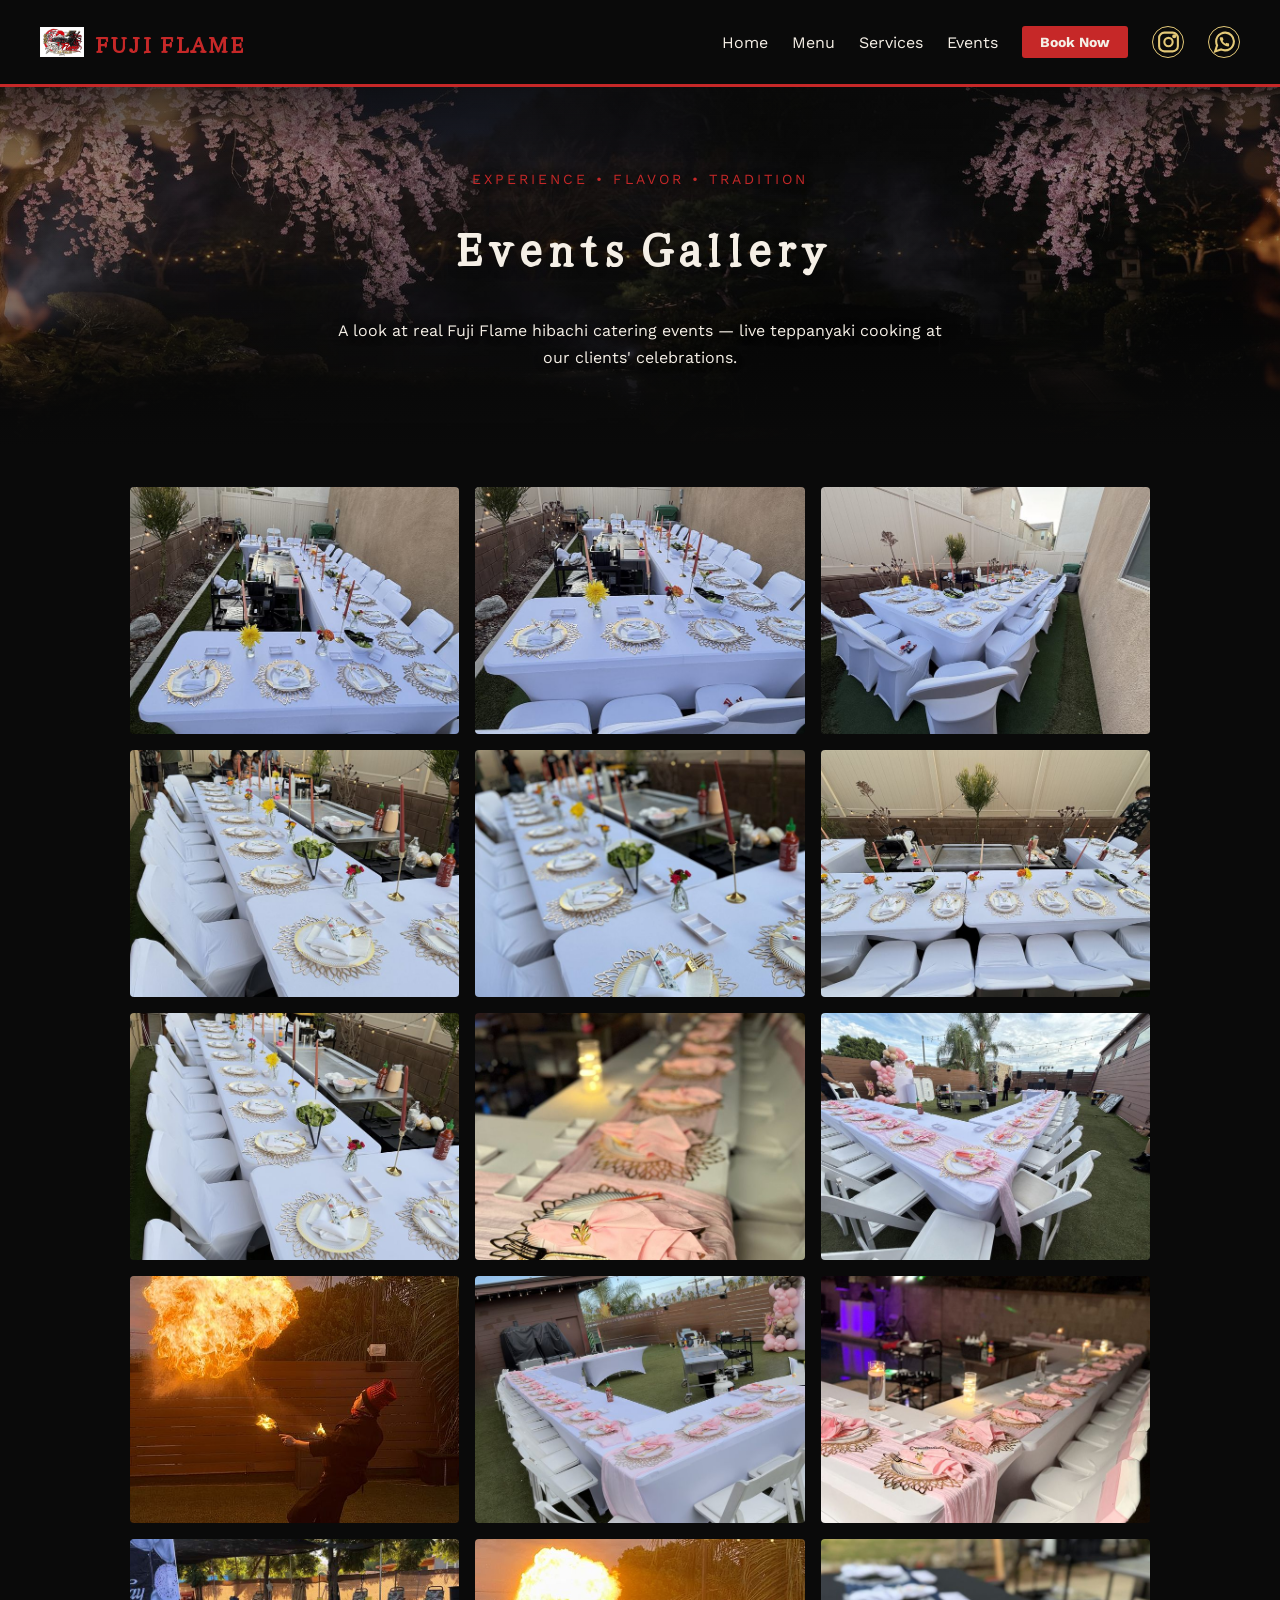
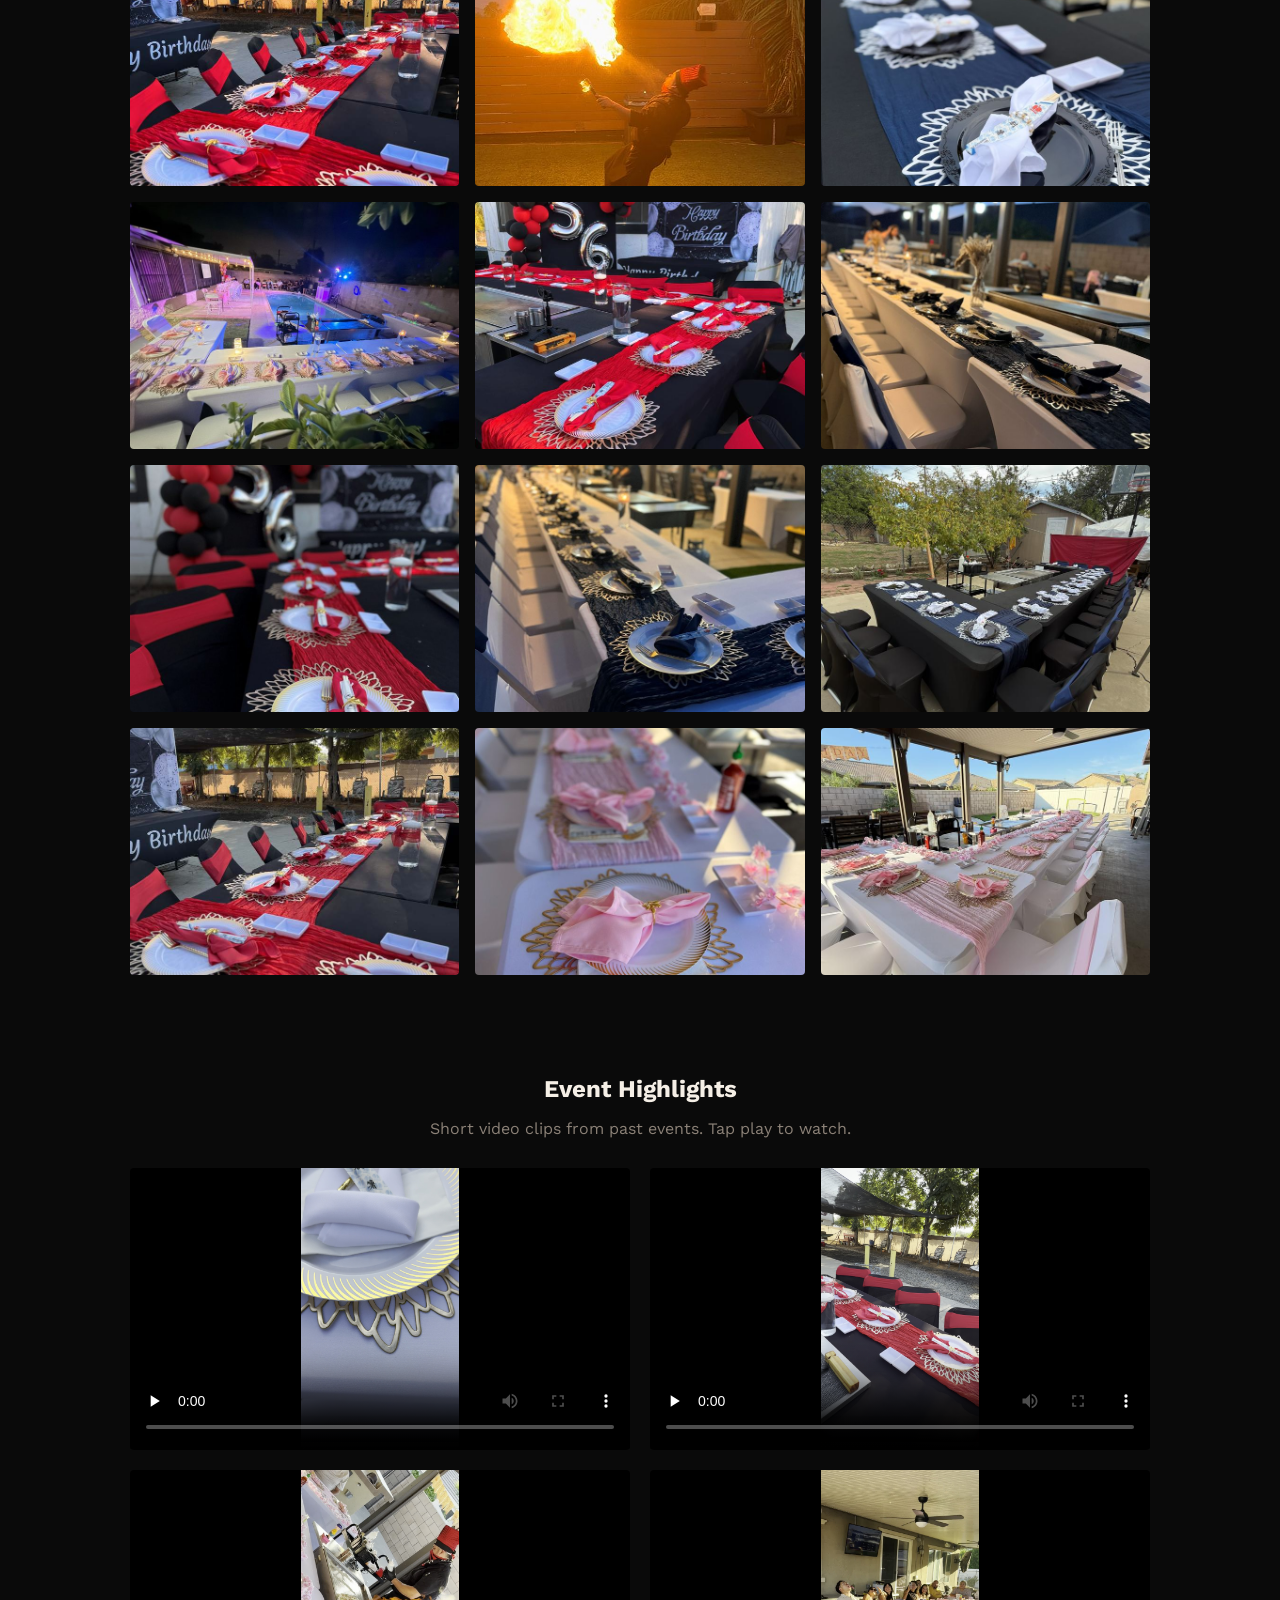
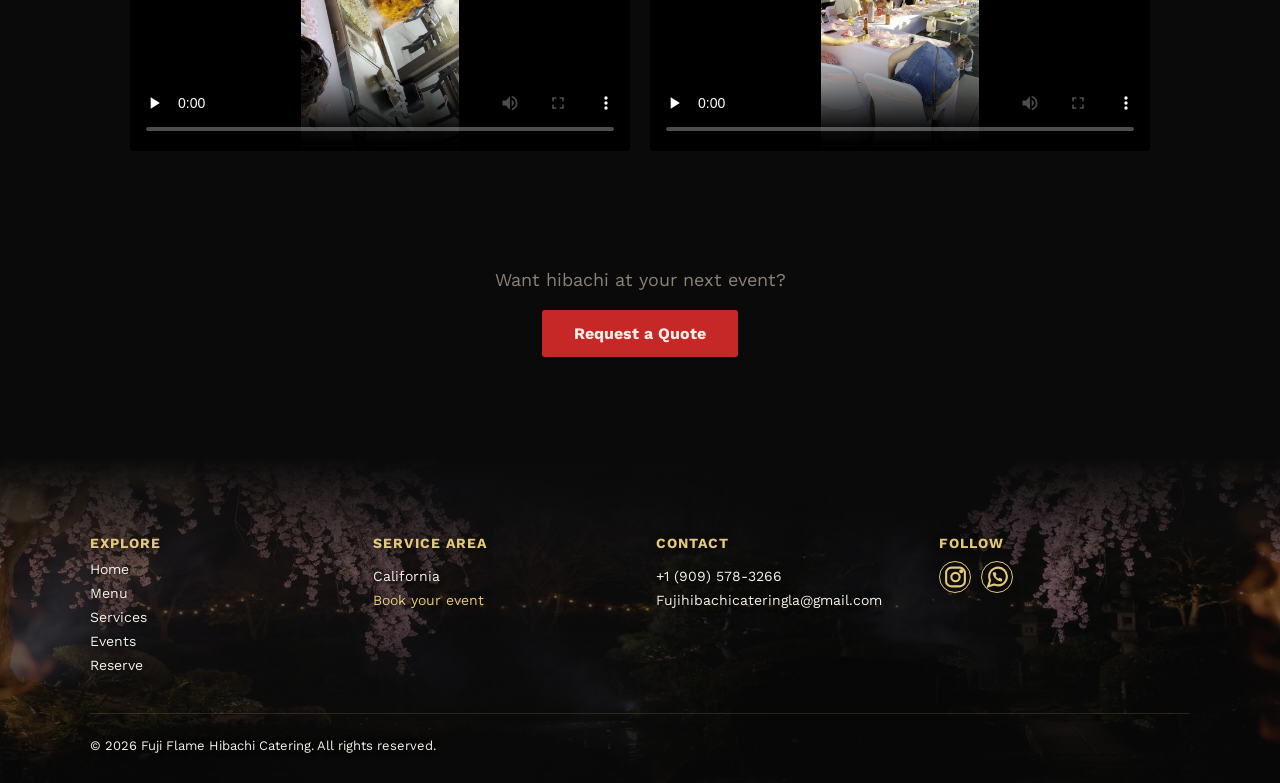
==== commit ab2878bc: "Update phone number to (909) 578-3266" ====
--- a/events.html
+++ b/events.html
@@ -35,7 +35,7 @@
                 <circle cx="17.5" cy="6.5" r="1"></circle>
                 </svg>
             </a>
-            <a href="https://wa.me/19095783273" class="social-icon" target="_blank" rel="noopener" aria-label="WhatsApp">
+            <a href="https://wa.me/19095783266" class="social-icon" target="_blank" rel="noopener" aria-label="WhatsApp">
                 <svg viewBox="0 0 24 24" width="25" height="28" fill="none" stroke="currentColor" stroke-width="2">
                 <path d="M21 11.5a8.38 8.38 0 0 1-.9 3.8 8.5 8.5 0 0 1-7.6 4.7 8.38 8.38 0 0 1-3.8-.9L3 21l1.9-5.7a8.38 8.38 0 0 1-.9-3.8 8.5 8.5 0 0 1 4.7-7.6 8.38 8.38 0 0 1 3.8-.9h.5a8.48 8.48 0 0 1 8 8v.5z"></path>
                 <g transform="translate(6.5,6.5) scale(0.45)" stroke="none" fill="currentColor">
@@ -127,7 +127,7 @@
             </div>
             <div>
                 <h4>Contact</h4>
-                <p>+1 (909) 578-3273<br>Fujihibachicateringla@gmail.com</p>
+                <p>+1 (909) 578-3266<br>Fujihibachicateringla@gmail.com</p>
             </div>
             <div>
                 <h4>Follow</h4>
@@ -139,7 +139,7 @@
                             <circle cx="17.5" cy="6.5" r="1"></circle>
                         </svg>
                     </a>
-                    <a href="https://wa.me/19095783273" class="social-icon" target="_blank" rel="noopener" aria-label="WhatsApp">
+                    <a href="https://wa.me/19095783266" class="social-icon" target="_blank" rel="noopener" aria-label="WhatsApp">
                         <svg viewBox="0 0 24 24" width="25" height="28" fill="none" stroke="currentColor" stroke-width="2">
                             <path d="M21 11.5a8.38 8.38 0 0 1-.9 3.8 8.5 8.5 0 0 1-7.6 4.7 8.38 8.38 0 0 1-3.8-.9L3 21l1.9-5.7a8.38 8.38 0 0 1-.9-3.8 8.5 8.5 0 0 1 4.7-7.6 8.38 8.38 0 0 1 3.8-.9h.5a8.48 8.48 0 0 1 8 8v.5z"></path>
                             <g transform="translate(6.5,6.5) scale(0.45)" stroke="none" fill="currentColor">
